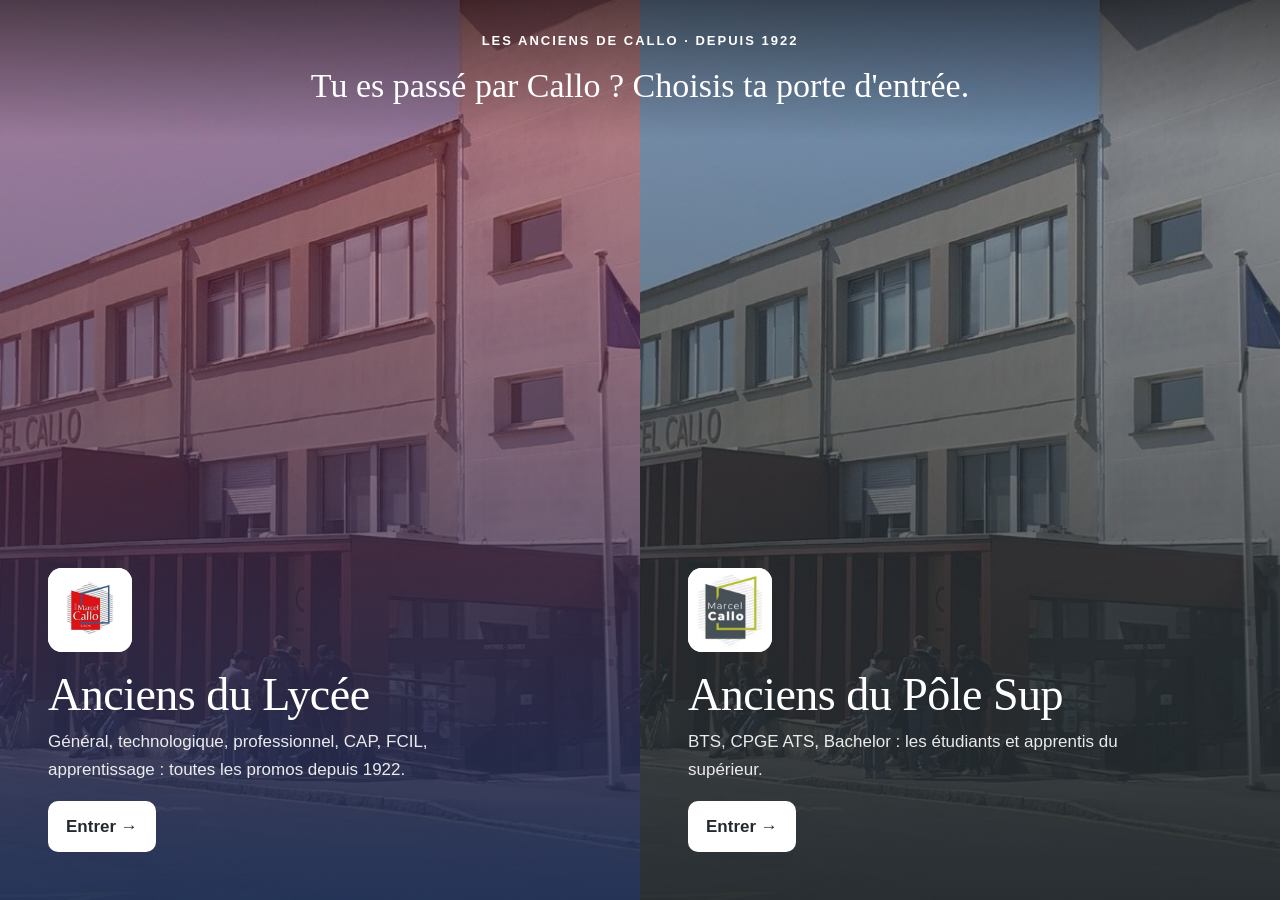
==== index.html @ 8461d47e "Site Les Anciens de Callo : portail, lycee, polesup, retrospective, inscription" ====
<!doctype html>
<html lang="fr">
<head>
<meta charset="utf-8">
<meta name="viewport" content="width=device-width, initial-scale=1">
<title>Les Anciens de Callo · Redon</title>
<meta name="description" content="Le réseau des anciens du Lycée Marcel Callo et du Pôle Sup Callo à Redon.">
<link rel="icon" href="assets/img/logo-polesup.jpg">
<link rel="stylesheet" href="assets/css/style.css">
</head>
<body style="background:#232A2E">
<div style="position:relative">
  <div class="portal-top"><b>LES ANCIENS DE CALLO · DEPUIS 1922</b><h1>Tu es passé par Callo ? Choisis ta porte d'entrée.</h1></div>
  <main class="portal">
    <a class="ly" href="lycee/index.html"><div class="ph"></div><div class="in"><img class="logo" src="assets/img/logo-lycee.jpg" alt="Lycée Marcel Callo Redon"><h2>Anciens du Lycée</h2><p>Général, technologique, professionnel, CAP, FCIL, apprentissage : toutes les promos depuis 1922.</p><span class="go">Entrer →</span></div></a>
    <a class="ps" href="polesup/index.html"><div class="ph"></div><div class="in"><img class="logo" src="assets/img/logo-polesup.jpg" alt="Pôle Sup Callo"><h2>Anciens du Pôle Sup</h2><p>BTS, CPGE ATS, Bachelor : les étudiants et apprentis du supérieur.</p><span class="go">Entrer →</span></div></a>
  </main>
</div>
</body>
</html>
---- assets/css/style.css ----
:root{
  --primary:#454F56; --primary-ink:#fff; --accent:#B0C12C; --accent-ink:#7C8A1F; --ink:#232A2E; --dark:#232A2E;
  --soft:#F5F7EA; --line:#DDE3AE; --bg:#FAFAF7; --paper:#F3EFE4; --muted:#5E676C;
}
body.lycee{
  --primary:#C8161D; --accent:#3E588B; --accent-ink:#C8161D; --ink:#1E2F55; --dark:#1E2F55;
  --soft:#FDF2F2; --line:#F2C6C8; --bg:#FBFBFD; --paper:#F4F1EA; --muted:#56617A;
}
*{box-sizing:border-box}
html{scroll-behavior:smooth}
body{margin:0;background:var(--bg);color:var(--ink);font-family:Arial,Helvetica,sans-serif;line-height:1.6;font-size:17px}
img{max-width:100%;display:block}
a{color:inherit}
.wrap{max-width:1120px;margin:0 auto;padding:0 24px}
.serif{font-family:Georgia,'Times New Roman',serif;font-weight:normal}
.kicker{font-size:12px;font-weight:bold;letter-spacing:1.6px;text-transform:uppercase;color:var(--accent-ink)}
h2{font-family:Georgia,'Times New Roman',serif;font-weight:normal;font-size:clamp(30px,4vw,44px);line-height:1.12;margin:10px 0 18px;letter-spacing:-.5px}
.btn{display:inline-block;padding:15px 24px;border-radius:12px;font-weight:bold;text-decoration:none;font-size:16px;transition:transform .15s}
.btn:hover{transform:translateY(-2px)}
.btn-main{background:var(--primary);color:#fff}
.btn-ghost{background:rgba(255,255,255,.14);color:#fff;border:1px solid rgba(255,255,255,.55);backdrop-filter:blur(4px)}
section{padding:88px 0}

/* NAV */
nav{position:sticky;top:0;z-index:50;background:rgba(255,255,255,.94);backdrop-filter:blur(8px);border-bottom:1px solid #E6E8E3}
nav .wrap{display:flex;align-items:center;justify-content:space-between;height:66px;gap:16px}
.brand{display:flex;align-items:center;gap:10px;text-decoration:none}
.brand img{width:42px;height:42px;border-radius:8px;object-fit:cover}
.brand b{font-size:14px;letter-spacing:.4px;display:block;line-height:1.1}
.brand span{font-size:11px;color:var(--muted)}
nav ul{display:flex;gap:22px;list-style:none;margin:0;padding:0;font-size:14px}
nav ul a{text-decoration:none;color:var(--muted)} nav ul a:hover{color:var(--primary)}
nav .btn{padding:10px 16px;font-size:14px}

/* HERO */
.hero{position:relative;min-height:88vh;display:flex;align-items:flex-end;color:#fff;padding:0;overflow:hidden}
.hero .bg{position:absolute;inset:0;background:url(../img/facade.jpg) center 40%/cover}
.hero .bg:after{content:"";position:absolute;inset:0;background:linear-gradient(180deg,rgba(0,0,0,.05) 0%,rgba(0,0,0,.25) 40%,var(--hero-shade,rgba(20,26,30,.92)) 100%)}
body.lycee .hero{--hero-shade:rgba(22,33,64,.93)}
.hero .wrap{position:relative;padding-bottom:72px;padding-top:120px}
.hero .since{display:inline-block;background:var(--primary);padding:6px 12px;border-radius:999px;font-size:12px;font-weight:bold;letter-spacing:1.4px}
.hero h1{font-family:Georgia,'Times New Roman',serif;font-weight:normal;font-size:clamp(38px,6.2vw,76px);line-height:1.02;margin:18px 0 18px;letter-spacing:-1.5px;max-width:900px}
.hero h1 em{font-style:italic;color:var(--hero-em,#D9E57A)}
body.lycee .hero h1 em{--hero-em:#FF9CA0}
.hero p{font-size:clamp(17px,2vw,20px);max-width:640px;opacity:.93;margin:0 0 28px}
.hero .ctas{display:flex;gap:12px;flex-wrap:wrap}
.pillars-strip{display:flex;gap:26px;margin-top:42px;font-size:13px;letter-spacing:1.4px;text-transform:uppercase;font-weight:bold;flex-wrap:wrap}
.pillars-strip span:before{content:"●";color:var(--accent);margin-right:8px}
body.lycee .pillars-strip span:before{color:#FF9CA0}

/* ORIGIN */
.origin{background:var(--paper)}
.origin .grid{display:grid;grid-template-columns:1.05fr .95fr;gap:56px;align-items:center}
.origin blockquote{margin:22px 0 0;padding:20px 24px;border-left:4px solid var(--primary);background:#fff;border-radius:0 12px 12px 0;font-family:Georgia,serif;font-size:19px;font-style:italic}
.origin blockquote cite{display:block;font-family:Arial,sans-serif;font-style:normal;font-size:13px;color:var(--muted);margin-top:8px}
.stack{position:relative;height:500px}
.polaroid{position:absolute;background:#fff;padding:10px 10px 38px;box-shadow:0 14px 34px rgba(0,0,0,.18);border-radius:3px;transition:transform .3s}
.polaroid img{filter:sepia(.25) contrast(1.02)}
.polaroid figcaption{position:absolute;bottom:9px;left:0;right:0;text-align:center;font-family:'Comic Sans MS','Segoe Print','Bradley Hand',cursive;font-size:14px;color:#3a3a3a}
.polaroid:hover{transform:rotate(0) scale(1.03)!important;z-index:5}
.p1{width:62%;left:0;top:10px;transform:rotate(-5deg)}
.p2{width:40%;right:2%;top:0;transform:rotate(6deg)}
.p3{width:56%;right:0;bottom:0;transform:rotate(3deg);z-index:2}
.p4{width:28%;left:4%;bottom:-6px;transform:rotate(-8deg);z-index:3}

/* STATS */
.stats{display:grid;grid-template-columns:repeat(4,1fr);gap:18px;margin-top:48px}
.stat{background:#fff;border:1px solid #E6E8E3;border-radius:16px;padding:22px}
.stat b{display:block;font-family:Georgia,serif;font-weight:normal;font-size:40px;line-height:1;color:var(--primary)}
.stat span{font-size:14px;color:var(--muted);display:block;margin-top:8px}

/* TIMELINE */
.timeline-sec{background:var(--dark);color:#fff}
.timeline-sec .kicker{color:var(--accent)}
body.lycee .timeline-sec .kicker{color:#FF9CA0}
.timeline-sec p.intro{max-width:640px;opacity:.85}
.tl{display:flex;gap:22px;overflow-x:auto;scroll-snap-type:x mandatory;padding:34px 24px 26px;margin:0 -24px;scrollbar-width:thin}
.tl::-webkit-scrollbar{height:8px}.tl::-webkit-scrollbar-thumb{background:rgba(255,255,255,.3);border-radius:8px}
.tl-item{flex:0 0 280px;scroll-snap-align:start;position:relative;padding-top:34px}
.tl-item:before{content:"";position:absolute;top:10px;left:0;right:-22px;height:2px;background:rgba(255,255,255,.2)}
.tl-item:after{content:"";position:absolute;top:4px;left:0;width:14px;height:14px;border-radius:50%;background:var(--accent);box-shadow:0 0 0 5px rgba(255,255,255,.08)}
body.lycee .tl-item:after{background:#FF6B70}
.tl-item .yr{font-family:Georgia,serif;font-size:38px;line-height:1}
.tl-item h3{font-size:16px;margin:8px 0 6px}
.tl-item p{font-size:14px;opacity:.8;margin:0}
.tl-item .ph{margin-top:14px;background:#fff;padding:7px 7px 7px;border-radius:3px;transform:rotate(-1.5deg);box-shadow:0 10px 24px rgba(0,0,0,.35)}
.tl-item:nth-child(even) .ph{transform:rotate(1.8deg)}
.tl-item .ph img{height:170px;width:100%;object-fit:cover;filter:sepia(.2)}
.tl-item.now .ph img{filter:none}
.tl-hint{font-size:13px;opacity:.6;margin-top:6px}
.tl-nav{display:flex;gap:8px;margin-top:10px}
.tl-nav button{background:rgba(255,255,255,.1);border:1px solid rgba(255,255,255,.3);color:#fff;width:44px;height:44px;border-radius:50%;font-size:18px;cursor:pointer}

/* PILLARS */
.pillars{display:grid;grid-template-columns:repeat(3,1fr);gap:22px;margin-top:40px}
.pillar{background:#fff;border:1px solid #E6E8E3;border-radius:20px;padding:30px 26px;position:relative;overflow:hidden}
.pillar .num{position:absolute;right:18px;top:6px;font-family:Georgia,serif;font-size:90px;color:var(--soft);line-height:1}
.pillar .ico{width:54px;height:54px;border-radius:14px;background:var(--soft);display:grid;place-items:center;margin-bottom:18px;position:relative}
.pillar .ico svg{width:28px;height:28px;stroke:var(--primary)}
.pillar h3{font-family:Georgia,serif;font-weight:normal;font-size:27px;margin:0 0 4px;position:relative;letter-spacing:.5px}
.pillar .tag{font-size:13px;font-weight:bold;color:var(--accent-ink);margin-bottom:12px;position:relative}
.pillar p{font-size:15px;color:var(--muted);margin:0 0 14px;position:relative}
.pillar ul{margin:0;padding-left:18px;font-size:15px;position:relative}
.pillar li{margin:4px 0}
.pillar .heritage{margin-top:16px;padding-top:14px;border-top:1px dashed #D6DAD3;font-size:13px;color:var(--muted);font-style:italic;position:relative}

/* VALUES */
.values{background:var(--soft)}
.vals{display:grid;grid-template-columns:repeat(4,1fr);gap:18px;margin-top:36px}
.val{background:#fff;border-radius:16px;padding:22px;border:1px solid var(--line)}
.val b{font-family:Georgia,serif;font-weight:normal;font-size:21px;display:block;margin-bottom:6px}
.val span{font-size:14px;color:var(--muted)}
.callo{display:grid;grid-template-columns:auto 1fr;gap:26px;align-items:center;margin-top:36px;background:#fff;border-radius:20px;padding:28px;border:1px solid var(--line)}
.callo .badge{width:110px;height:110px;border-radius:50%;background:var(--primary);color:#fff;display:grid;place-items:center;text-align:center;font-family:Georgia,serif;font-size:15px;line-height:1.2;padding:10px}
.callo p{margin:0;font-size:15px;color:var(--muted)}

/* AG */
.ag{background:var(--primary);color:#fff;border-radius:26px;padding:48px;display:grid;grid-template-columns:auto 1fr auto;gap:40px;align-items:center}
.ag .date{text-align:center;border-right:1px solid rgba(255,255,255,.3);padding-right:40px}
.ag .date small{display:block;font-size:13px;letter-spacing:1.5px;font-weight:bold;opacity:.85}
.ag .date b{font-family:Georgia,serif;font-weight:normal;font-size:84px;line-height:1}
.ag h2{margin:0 0 8px;font-size:clamp(26px,3vw,36px)}
.ag p{margin:0;opacity:.9}
.ag ul{margin:12px 0 0;padding-left:18px;opacity:.95;font-size:15px}
.countdown{display:flex;gap:10px;margin-top:16px}
.countdown div{background:rgba(255,255,255,.14);border-radius:10px;padding:8px 12px;text-align:center;min-width:64px}
.countdown b{display:block;font-size:24px;font-family:Georgia,serif;font-weight:normal}
.countdown span{font-size:11px;letter-spacing:1px;text-transform:uppercase;opacity:.85}
.ag .btn{background:#fff;color:var(--primary)}

/* FORM */
.contact .grid{display:grid;grid-template-columns:.9fr 1.1fr;gap:56px;align-items:start}
form{background:#fff;border:1px solid #E6E8E3;border-radius:20px;padding:30px}
.fg{display:grid;grid-template-columns:1fr 1fr;gap:14px}
.fg .full{grid-column:1/-1}
label.f{display:block;font-size:13px;font-weight:bold;margin-bottom:5px}
label.f i{color:var(--primary);font-style:normal}
input[type=text],input[type=email],input[type=tel],input[type=number],textarea{width:100%;padding:12px;border:1px solid #CFD4D0;border-radius:10px;font:inherit;font-size:16px;background:#fff;color:var(--ink)}
textarea{min-height:120px;resize:vertical}
input:focus,textarea:focus{outline:2px solid var(--accent);border-color:var(--primary)}
.consent{margin-top:16px;font-size:13px;color:var(--muted)}
.consent label{display:flex;gap:10px;align-items:flex-start;margin:8px 0}
.consent input{width:18px;height:18px;margin-top:2px;flex:none;accent-color:var(--primary)}
form button{margin-top:18px;width:100%;padding:16px;border:0;border-radius:12px;background:var(--primary);color:#fff;font-size:17px;font-weight:bold;cursor:pointer}
.msg{display:none;margin-top:14px;padding:14px;border-radius:10px;font-weight:bold}
.msg.ok{display:block;background:var(--soft);border:1px solid var(--line)}
.msg.err{display:block;background:#FFF1F0;border:1px solid #F3B8B3;color:#9B1C1C}
.hp{position:absolute;left:-9999px}
.contact-points{list-style:none;padding:0;margin:26px 0 0}
.contact-points li{display:flex;gap:12px;margin:14px 0;font-size:15px}
.contact-points li b{display:block}
.contact-points .dot{width:34px;height:34px;flex:none;border-radius:10px;background:var(--soft);display:grid;place-items:center;color:var(--primary);font-weight:bold}

footer{background:var(--dark);color:rgba(255,255,255,.75);font-size:13px;padding:40px 0}
footer .wrap{display:flex;justify-content:space-between;gap:24px;flex-wrap:wrap}
footer a{color:#fff}
.reveal{opacity:0;transform:translateY(24px);transition:opacity .7s,transform .7s}
.reveal.in{opacity:1;transform:none}
@media (prefers-reduced-motion:reduce){.reveal{opacity:1;transform:none;transition:none}html{scroll-behavior:auto}}

@media (max-width:900px){
  nav ul{display:none}
  .origin .grid,.contact .grid{grid-template-columns:1fr;gap:36px}
  .stack{height:420px}
  .stats{grid-template-columns:1fr 1fr}
  .pillars{grid-template-columns:1fr}
  .vals{grid-template-columns:1fr 1fr}
  .ag{grid-template-columns:1fr;padding:32px 24px;gap:22px}
  .ag .date{border-right:0;border-bottom:1px solid rgba(255,255,255,.3);padding:0 0 18px;text-align:left}
}
@media (max-width:560px){
  body{font-size:16px}
  .wrap{padding:0 16px}
  section{padding:64px 0}
  .hero{min-height:92vh}
  .stack{height:330px}
  .vals,.fg{grid-template-columns:1fr}
  .callo{grid-template-columns:1fr;text-align:left}
  .tl{margin:0 -16px;padding:34px 16px 26px}
  .tl-item{flex-basis:240px}
  form{padding:20px}
  nav .btn{display:none}
  .pillars-strip{gap:14px;font-size:12px}
}

/* ====== Ajouts v2 : navigation multi-pages, chronologie, portail, visionneuse ====== */
nav ul a.on{color:var(--primary);font-weight:bold}
.switch{font-size:12px;color:var(--muted);text-decoration:none;border:1px solid #DADDD6;border-radius:999px;padding:6px 10px;white-space:nowrap}
.switch:hover{border-color:var(--primary);color:var(--primary)}
.page-head{background:var(--dark);color:#fff;padding:64px 0 54px}
.page-head .kicker{color:var(--accent)}
body.lycee .page-head .kicker{color:#FF9CA0}
.page-head h1{font-family:Georgia,'Times New Roman',serif;font-weight:normal;font-size:clamp(34px,5vw,56px);line-height:1.08;margin:12px 0 14px;letter-spacing:-1px}
.page-head p{max-width:720px;opacity:.88;margin:0}
.src-note{font-size:13px;color:var(--muted);background:var(--soft);border:1px solid var(--line);border-radius:12px;padding:14px 16px;margin:0 0 34px}

/* Teaser chronologie (accueil) */
.teaser{display:grid;grid-template-columns:repeat(3,1fr);gap:22px;margin-top:30px}
.teaser a{display:block;text-decoration:none;color:#fff;background:rgba(255,255,255,.06);border:1px solid rgba(255,255,255,.14);border-radius:16px;overflow:hidden;transition:transform .2s}
.teaser a:hover{transform:translateY(-3px)}
.teaser img{height:170px;width:100%;object-fit:cover;object-position:top;filter:sepia(.25)}
.teaser .t{padding:14px 16px 18px}
.teaser .yr{font-family:Georgia,serif;font-size:30px;line-height:1}
.teaser h3{font-size:15px;margin:6px 0 4px}
.teaser p{font-size:13px;opacity:.8;margin:0}

/* Chronologie complète (page rétrospective) */
.chrono{position:relative;margin:10px 0 0;padding:0}
.chrono:before{content:"";position:absolute;left:118px;top:0;bottom:0;width:2px;background:var(--line)}
.ev{display:grid;grid-template-columns:100px 1fr;gap:42px;position:relative;padding:0 0 46px}
.ev:before{content:"";position:absolute;left:111px;top:10px;width:16px;height:16px;border-radius:50%;background:var(--primary);box-shadow:0 0 0 6px var(--bg)}
.ev .yr{font-family:Georgia,serif;font-size:36px;line-height:1;text-align:right;color:var(--primary);padding-top:2px}
.ev .body{background:#fff;border:1px solid #E6E8E3;border-radius:18px;padding:22px 24px}
.ev h2{font-size:24px;margin:0 0 8px;letter-spacing:0}
.ev p{margin:0 0 10px;color:#3F484D;font-size:16px}
.ev .date{font-size:12px;font-weight:bold;letter-spacing:1.2px;text-transform:uppercase;color:var(--accent-ink)}
.ev .imgs{display:grid;align-items:start;grid-template-columns:repeat(auto-fit,minmax(220px,1fr));gap:14px;margin-top:14px}
.arch{margin:0;background:var(--paper);border-radius:10px;padding:8px;cursor:zoom-in}
.arch img{width:100%;max-height:300px;object-fit:contain;background:#fff;border-radius:4px}
.arch figcaption{font-size:12px;color:var(--muted);padding:8px 4px 2px;line-height:1.4}
.ev.now .yr{color:var(--accent-ink)}
.ev.now .body{border-color:var(--line);background:var(--soft)}

/* Visionneuse */
.lb{position:fixed;inset:0;background:rgba(10,12,14,.92);display:none;align-items:center;justify-content:center;z-index:100;padding:20px;flex-direction:column;gap:12px}
.lb.open{display:flex}
.lb img{max-width:min(1100px,100%);max-height:82vh;background:#fff;border-radius:6px}
.lb p{color:#fff;font-size:14px;max-width:900px;text-align:center;margin:0}
.lb button{position:absolute;top:14px;right:16px;background:#fff;border:0;border-radius:50%;width:44px;height:44px;font-size:22px;cursor:pointer}

/* Portail */
.portal{min-height:100vh;display:grid;grid-template-columns:1fr 1fr}
.portal a{position:relative;display:flex;align-items:flex-end;padding:48px;color:#fff;text-decoration:none;min-height:50vh;overflow:hidden}
.portal a .ph{position:absolute;inset:0;background:url(../img/facade.jpg) center/cover;transition:transform .5s}
.portal a:hover .ph{transform:scale(1.04)}
.portal a:after{content:"";position:absolute;inset:0}
.portal .ly:after{background:linear-gradient(180deg,rgba(200,22,29,.35),rgba(30,47,85,.94))}
.portal .ps:after{background:linear-gradient(180deg,rgba(69,79,86,.35),rgba(35,42,46,.95))}
.portal .in{position:relative;z-index:2;max-width:440px}
.portal img.logo{width:84px;height:84px;border-radius:14px;background:#fff;object-fit:cover;margin-bottom:18px}
.portal h2{font-family:Georgia,serif;font-weight:normal;font-size:clamp(30px,3.6vw,46px);margin:0 0 8px;line-height:1.1}
.portal p{margin:0 0 18px;opacity:.9}
.portal .go{display:inline-block;background:#fff;color:#232A2E;font-weight:bold;padding:12px 18px;border-radius:10px}
.portal-top{position:absolute;top:0;left:0;right:0;z-index:5;text-align:center;color:#fff;padding:26px 16px;background:linear-gradient(180deg,rgba(0,0,0,.55),transparent)}
.portal-top b{font-size:13px;letter-spacing:2px}
.portal-top h1{font-family:Georgia,serif;font-weight:normal;font-size:clamp(24px,3vw,34px);margin:6px 0 0}

/* Mentions légales */
.legal{max-width:820px}
.legal h2{font-size:26px;margin:34px 0 10px}
.legal p,.legal li{color:#3F484D;font-size:16px}

@media (max-width:900px){
  .teaser{grid-template-columns:1fr 1fr}
  .portal{grid-template-columns:1fr}
  .portal a{min-height:52vh;padding:32px 20px}
  .switch{display:none}
}
@media (max-width:560px){
  .teaser{grid-template-columns:1fr}
  .chrono:before{left:9px}
  .ev{grid-template-columns:1fr;gap:10px;padding-left:34px}
  .ev:before{left:2px;top:6px}
  .ev .yr{text-align:left;font-size:30px}
  .ev .body{padding:18px 16px}
  .page-head{padding:44px 0 38px}
}
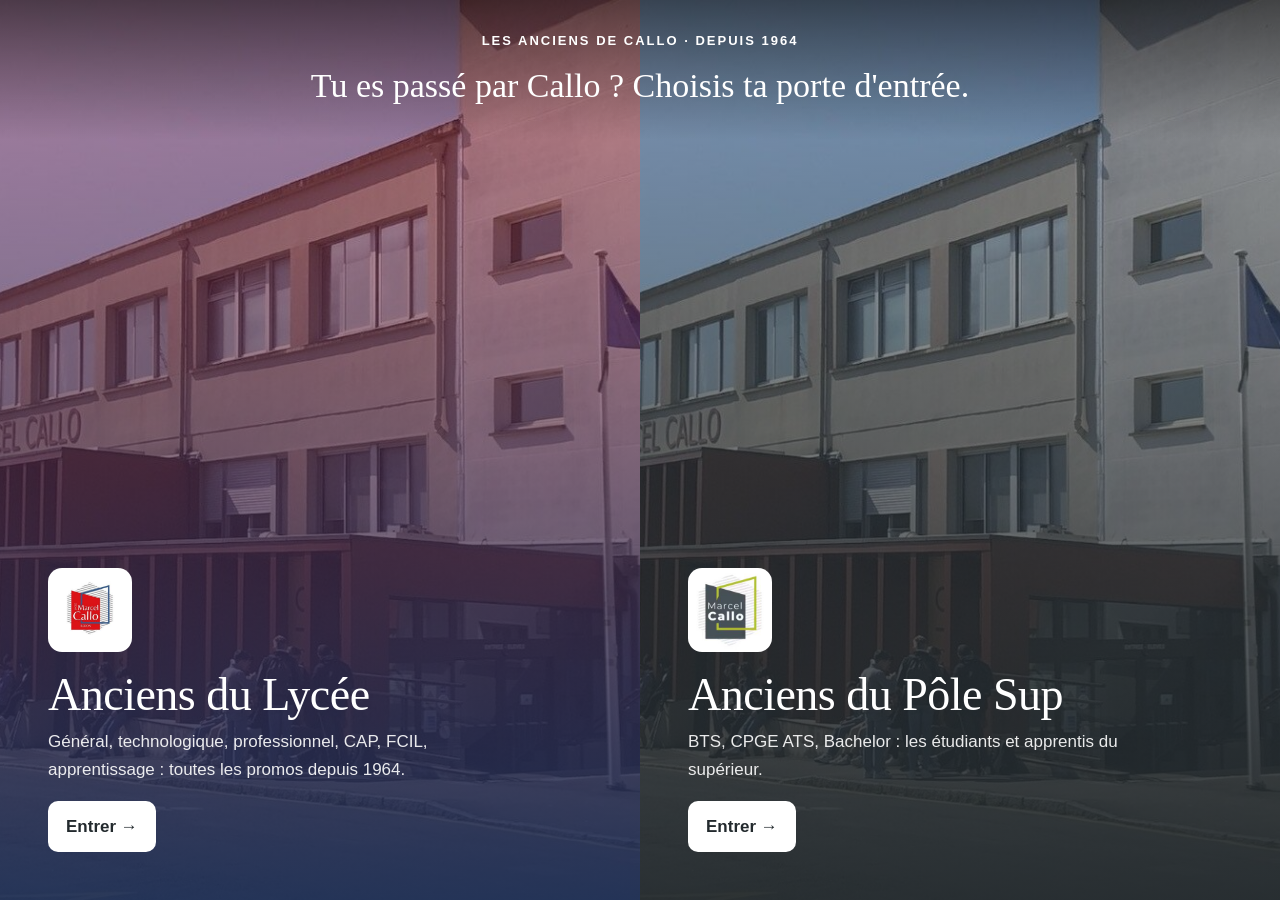
==== commit 62f7087a: "Dates : la chronologie et les mentions d'origine passent de 1922 a 1964 (suppression des entrees ant" ====
--- a/index.html
+++ b/index.html
@@ -10,9 +10,9 @@
 </head>
 <body style="background:#232A2E">
 <div style="position:relative">
-  <div class="portal-top"><b>LES ANCIENS DE CALLO · DEPUIS 1922</b><h1>Tu es passé par Callo ? Choisis ta porte d'entrée.</h1></div>
+  <div class="portal-top"><b>LES ANCIENS DE CALLO · DEPUIS 1964</b><h1>Tu es passé par Callo ? Choisis ta porte d'entrée.</h1></div>
   <main class="portal">
-    <a class="ly" href="lycee/index.html"><div class="ph"></div><div class="in"><img class="logo" src="assets/img/logo-lycee.jpg" alt="Lycée Marcel Callo Redon"><h2>Anciens du Lycée</h2><p>Général, technologique, professionnel, CAP, FCIL, apprentissage : toutes les promos depuis 1922.</p><span class="go">Entrer →</span></div></a>
+    <a class="ly" href="lycee/index.html"><div class="ph"></div><div class="in"><img class="logo" src="assets/img/logo-lycee.jpg" alt="Lycée Marcel Callo Redon"><h2>Anciens du Lycée</h2><p>Général, technologique, professionnel, CAP, FCIL, apprentissage : toutes les promos depuis 1964.</p><span class="go">Entrer →</span></div></a>
     <a class="ps" href="polesup/index.html"><div class="ph"></div><div class="in"><img class="logo" src="assets/img/logo-polesup.jpg" alt="Pôle Sup Callo"><h2>Anciens du Pôle Sup</h2><p>BTS, CPGE ATS, Bachelor : les étudiants et apprentis du supérieur.</p><span class="go">Entrer →</span></div></a>
   </main>
 </div>
--- a/assets/css/style.css
+++ b/assets/css/style.css
@@ -266,3 +266,19 @@
   .ev .body{padding:18px 16px}
   .page-head{padding:44px 0 38px}
 }
+
+/* Repères : l'établissement en quelques dates */
+.reperes{padding:44px 0 0}
+.reperes .dates{list-style:none;margin:22px 0 0;padding:0;display:grid;grid-template-columns:repeat(auto-fit,minmax(330px,1fr));gap:10px 22px}
+.reperes .dates li{display:grid;grid-template-columns:96px 1fr;gap:14px;align-items:baseline;padding:11px 15px;background:#fff;border:1px solid #E6E8E3;border-radius:12px}
+.reperes .dates b{font-family:Georgia,'Times New Roman',serif;font-weight:normal;font-size:20px;line-height:1.2;color:var(--primary)}
+.reperes .dates span{color:#3F484D;font-size:15px}
+@media (max-width:560px){
+  .reperes{padding:34px 0 0}
+  .reperes .dates li{grid-template-columns:74px 1fr;gap:10px;padding:10px 12px}
+  .reperes .dates b{font-size:17px}
+}
+
+/* Année « 1984-85 » sur deux chiffres : éviter le retour à la ligne */
+#an-1984-85 .yr{font-size:28px;white-space:nowrap}
+@media (max-width:560px){ #an-1984-85 .yr{font-size:24px} }
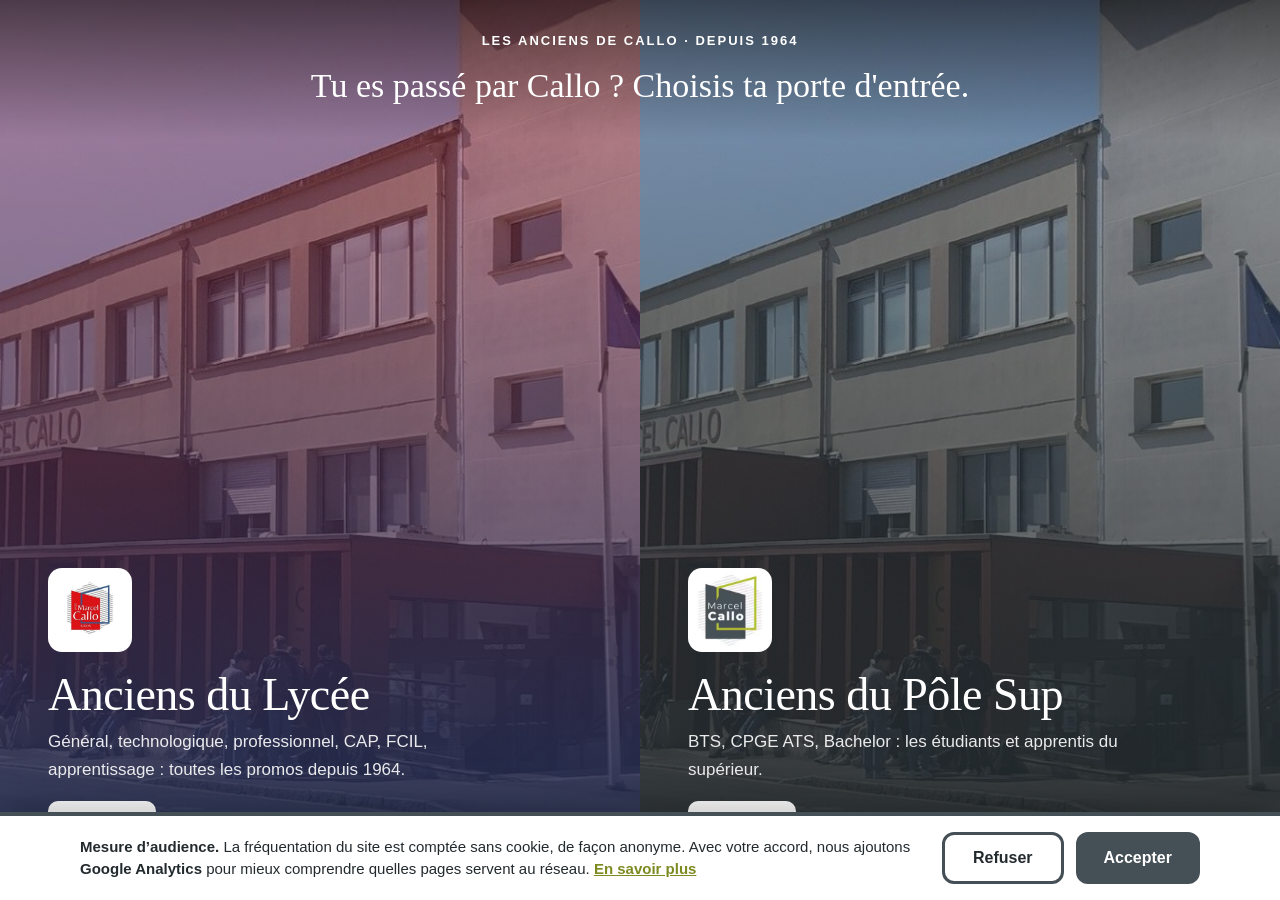
==== commit 9d9d9ed8: "KPI : origine fiable, visiteurs uniques et conversions GA4 - Origine : l'auto-reference (navigation " ====
--- a/index.html
+++ b/index.html
@@ -1,6 +1,8 @@
 <!doctype html>
 <html lang="fr">
 <head>
+<!-- Mesure d'audience : Google Analytics n'est chargé qu'après accord explicite du visiteur. -->
+<script src="assets/js/consent.js"></script>
 <meta charset="utf-8">
 <meta name="viewport" content="width=device-width, initial-scale=1">
 <title>Les Anciens de Callo · Redon</title>
@@ -16,5 +18,7 @@
     <a class="ps" href="polesup/index.html"><div class="ph"></div><div class="in"><img class="logo" src="assets/img/logo-polesup.jpg" alt="Pôle Sup Callo"><h2>Anciens du Pôle Sup</h2><p>BTS, CPGE ATS, Bachelor : les étudiants et apprentis du supérieur.</p><span class="go">Entrer →</span></div></a>
   </main>
 </div>
+<script src="assets/js/config.js"></script>
+<script src="assets/js/main.js"></script>
 </body>
 </html>
--- a/assets/css/style.css
+++ b/assets/css/style.css
@@ -282,3 +282,28 @@
 /* Année « 1984-85 » sur deux chiffres : éviter le retour à la ligne */
 #an-1984-85 .yr{font-size:28px;white-space:nowrap}
 @media (max-width:560px){ #an-1984-85 .yr{font-size:24px} }
+
+/* =====================================================================
+   BANDEAU DE CONSENTEMENT (mesure d'audience)
+   ===================================================================== */
+#callo-consent{position:fixed;left:0;right:0;bottom:0;z-index:300;background:#fff;
+  border-top:4px solid var(--primary);box-shadow:0 -10px 34px rgba(0,0,0,.22);padding:16px 18px}
+#callo-consent .cc-in{max-width:1120px;margin:0 auto;display:flex;align-items:center;
+  justify-content:space-between;gap:20px;flex-wrap:wrap}
+#callo-consent .cc-txt{margin:0;font-size:15px;line-height:1.45;color:var(--ink);flex:1 1 460px}
+#callo-consent .cc-txt b{font-weight:bold}
+#callo-consent .cc-txt a{color:var(--accent-ink);font-weight:bold;text-decoration:underline}
+#callo-consent .cc-btns{display:flex;gap:12px;flex:0 0 auto}
+#callo-consent .btn{cursor:pointer;font-family:inherit;border:0;padding:14px 28px;font-size:16px;
+  font-weight:bold;border-radius:12px}
+#callo-consent .cc-no{background:#fff;color:var(--ink);border:3px solid var(--primary)}
+#callo-consent .cc-no:hover{background:var(--soft)}
+#callo-consent .cc-yes:hover{transform:translateY(-2px)}
+@media (max-width:620px){
+  #callo-consent{padding:14px 14px 18px}
+  #callo-consent .cc-btns{width:100%}
+  #callo-consent .cc-btns .btn{flex:1;padding:14px 12px}
+}
+
+/* Lien « gérer mes préférences » (mentions légales) */
+[data-consent-reset]{font-weight:bold;text-decoration:underline;cursor:pointer}
